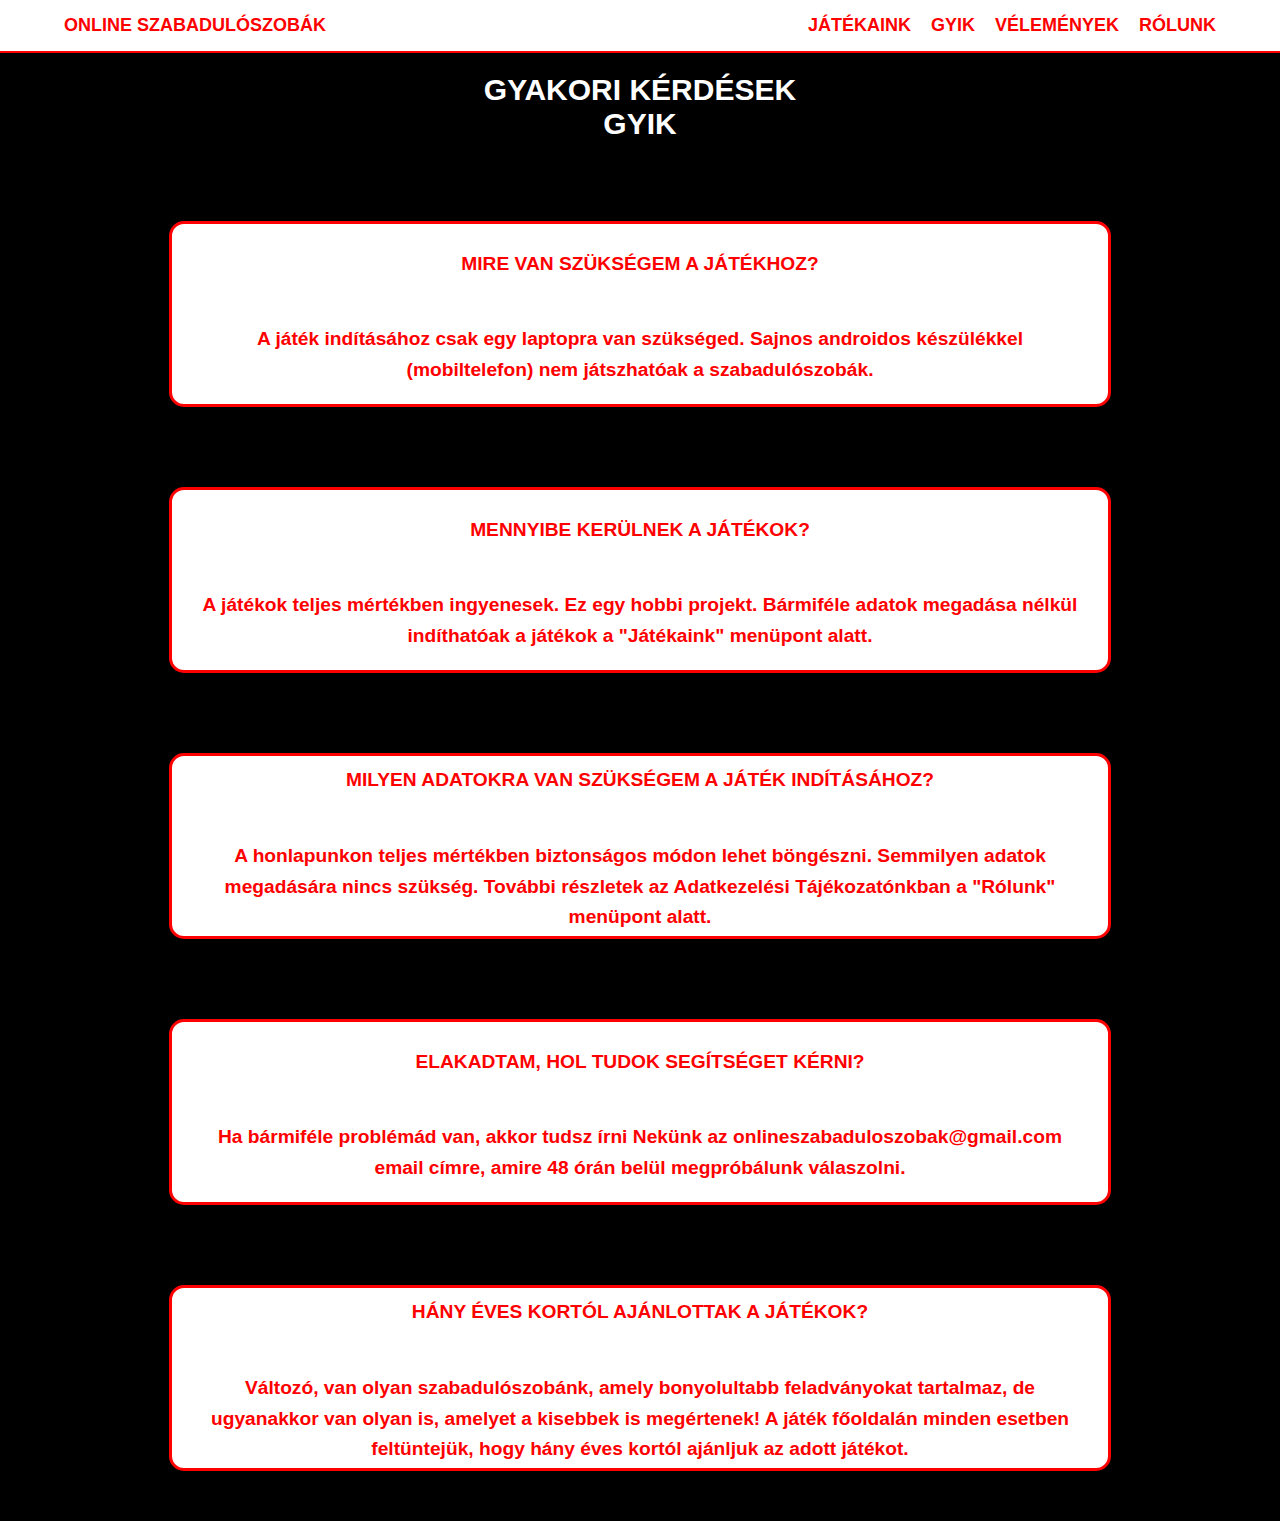
==== gyik.html @ c85de340 "Módosítás: 2025.02.07." ====
<!DOCTYPE html>
<html lang="hu">
<head>
    <meta charset="UTF-8">
    <meta name="viewport" content="width=device-width, initial-scale=1.0">
    <title>GYIK</title>
    <link rel="stylesheet" href="menusor.css">
    <link rel="stylesheet" href="jatekaink.css">
    <link rel="stylesheet" href="box.css">
    <style>
        .box2 {
            width: min(70vw, 900px);
            height: min(80vh, 140px); 
            background-color: white; 
            border: 3px solid red; 
            display: flex;
            flex-direction: column; 
            justify-content: center;
            align-items: center;
            position: relative;
            font-size: 1.2em;
            font-weight: bold;
            color: red;
            text-align: center;
            margin: 50px auto;
            padding: 20px;
            border-radius: 15px; 
            margin-top: 80px;
            line-height: 1.6;
            animation: feluszas 1.5s ease-out forwards;
        }

        .kapcsolat-elemek {
            display: flex;
            flex-direction: column;
            align-items: center;
            margin-top: 15px;
        }

        .kapcsolat-elemek img {
            width: 40px;
            height: auto;
            margin-bottom: 10px;
        }

        .kapcsolat-elemek p {
            margin: 5px 0;
        }

        a {
            color: red;
            text-decoration: none;
            font-weight: bold;
        }
        .gyik {
            color: white;
            text-align: center;
            font-size: 30px;
            margin-top: 20px;
        }

        @media (max-width: 768px) {
    .box2 {
        width: 80vw; 
        height: auto;
        padding: 15px;
        font-size: 1.2em;
    }}

    @keyframes feluszas {
    0% {
        opacity: 0;
        transform: translateY(100px);
    }
    100% {
        opacity: 1;
        transform: translateY(0);
    }
}
    </style>
</head>
<body>

    <header class="header">
        <div class="logo menu"> <a href="index.html">ONLINE SZABADULÓSZOBÁK</a></div>
        <nav class="menu">
            <a href="jatekaink.html">JÁTÉKAINK</a>
            <a href="gyik.html">GYIK</a>
            <a href="velemenyek.html">VÉLEMÉNYEK</a>
            <a href="rolunk.html">RÓLUNK</a>
            
        </nav>
    </header>

    <div class="gyik"><b>GYAKORI KÉRDÉSEK <br>GYIK</b></div>
    <div class="box2">
        <h4>MIRE VAN SZÜKSÉGEM A JÁTÉKHOZ?</h4>
        <p>A játék indításához csak egy laptopra van szükséged. Sajnos androidos készülékkel (mobiltelefon)
             nem játszhatóak a szabadulószobák. </p>
    </div>
    <div class="box2">
        <h4>MENNYIBE KERÜLNEK A JÁTÉKOK?</h4>
        <p>A játékok teljes mértékben ingyenesek. Ez egy hobbi projekt. Bármiféle adatok megadása nélkül indíthatóak a játékok a "Játékaink" menüpont alatt. </p>
    </div>
    <div class="box2">
        <h4>MILYEN ADATOKRA VAN SZÜKSÉGEM A JÁTÉK INDÍTÁSÁHOZ?</h4>
        <p>A honlapunkon teljes mértékben biztonságos módon lehet böngészni. Semmilyen adatok megadására nincs szükség. További részletek az Adatkezelési Tájékozatónkban a "Rólunk" menüpont alatt.
            </p>
    </div>
    <div class="box2">
        <h4>ELAKADTAM, HOL TUDOK SEGÍTSÉGET KÉRNI?</h4>
        <p> Ha bármiféle problémád van, akkor tudsz írni Nekünk az onlineszabaduloszobak@gmail.com email címre, amire 48 órán belül megpróbálunk válaszolni.</p>
    </div>

    <div class="box2">
        <h4>HÁNY ÉVES KORTÓL AJÁNLOTTAK A JÁTÉKOK?</h4>
        <p> Változó, van olyan szabadulószobánk, amely bonyolultabb feladványokat tartalmaz, de ugyanakkor van olyan is,
            amelyet a kisebbek is megértenek! A játék főoldalán minden esetben feltüntejük, hogy hány éves kortól ajánljuk az adott játékot.
            </p>
    </div>

</body>
</html>
---- menusor.css ----
body {
    margin: 0;
    font-family: Arial, sans-serif;
    background-color: #f5f5f5;
    background-color: black;
}
.header {
    background-color: white;
    color: red;
    display: flex;
    justify-content: space-between;
    align-items: center;
    padding: 15px 5%;
    border-bottom: 2px solid red;
}
.logo {
    font-size: 24px;
    font-weight: bold;
    white-space: nowrap;
}
.menu {
    display: flex;
    gap: 20px;
}
.menu a {
    text-decoration: none;
    color: red;
    font-size: 18px;
    font-weight: bold;
}
.menu a:hover {
    background-color: red;
    border-radius: 5px;
    color: white;
    transition: 0.3s ease-in-out;
}


@media (max-width: 768px) {
    .header {
        flex-direction: column;
        text-align: center;
    }
    .menu {
        flex-direction: column;
        gap: 10px;
        margin-top: 10px;
    }
}
---- jatekaink.css ----
.box {
    width: min(50vw, 750px); 
    height: min(25vh, 250px);
    background-color: #deb887; 
    border: 3px solid #8b4513; 
    display: flex;
    justify-content: center;
    align-items: center;
    position: relative;
    font-size: 1.5em;
    font-weight: bold;
    color: #8b4513;
    text-align: center;
    margin: 50px auto;
    padding: 10px;
    border-radius: 15px; 
    animation: feluszas 1.5s ease-out forwards;
}


.badge {
    position: absolute;
    top: 5px;
    left: 5px;
    background-color: red;
    color: white;
    padding: 6px 12px;
    font-size: 0.8em;
    font-weight: bold;
    border-bottom-right-radius: 8px;
}


.button {
    position: absolute;
    bottom: 5px;
    right: 5px;
    background-color: red;
    color: white;
    padding: 6px 12px;
    font-size: 0.8em;
    font-weight: bold;
    border-top-left-radius: 8px;
    cursor: pointer;
}

.button:hover {
    background-color: darkred;
}


@media (max-width: 768px) {
    .box {
        width: 80vw; 
        height: auto;
        padding: 15px;
        font-size: 1.2em;
    }
    .badge, .button {
        font-size: 0.9em;
        padding: 8px 15px;
    }
}

@keyframes feluszas {
    0% {
        opacity: 0;
        transform: translateY(100px);
    }
    100% {
        opacity: 1;
        transform: translateY(0);
    }
}
---- box.css ----
.box2 {
    width: min(50vw, 1500px); 
    height: min(25vh, 1500px);
    background-color: white; 
    border: 3px solid red; 
    display: flex;
    justify-content: center;
    align-items: center;
    position: relative;
    font-size: 1.5em;
    font-weight: bold;
    color: red;
    text-align: center;
    margin: 50px auto;
    padding: 10px;
    border-radius: 15px; 
    margin-top: 100px;

}
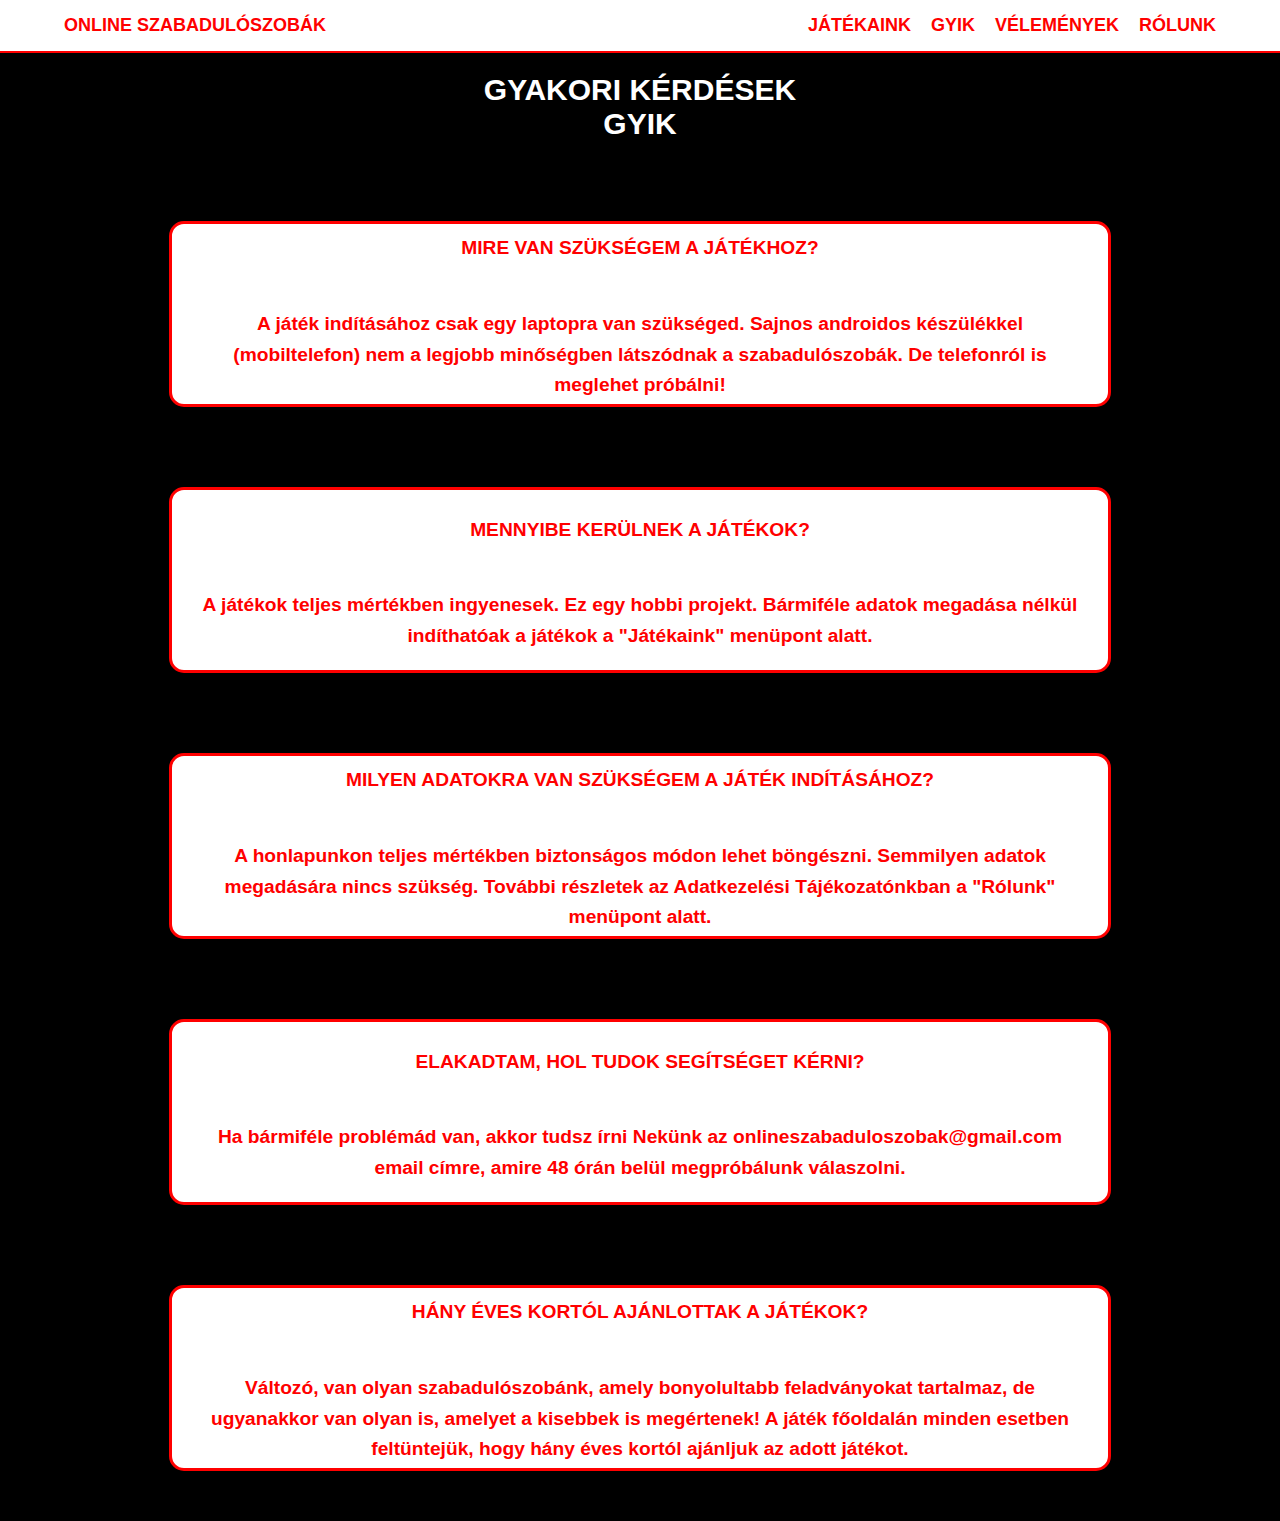
==== commit 43585b10: "Módosítás: 2025.02.10." ====
--- a/gyik.html
+++ b/gyik.html
@@ -96,7 +96,7 @@
     <div class="box2">
         <h4>MIRE VAN SZÜKSÉGEM A JÁTÉKHOZ?</h4>
         <p>A játék indításához csak egy laptopra van szükséged. Sajnos androidos készülékkel (mobiltelefon)
-             nem játszhatóak a szabadulószobák. </p>
+             nem a legjobb minőségben látszódnak a szabadulószobák. De telefonról is meglehet próbálni! </p>
     </div>
     <div class="box2">
         <h4>MENNYIBE KERÜLNEK A JÁTÉKOK?</h4>
